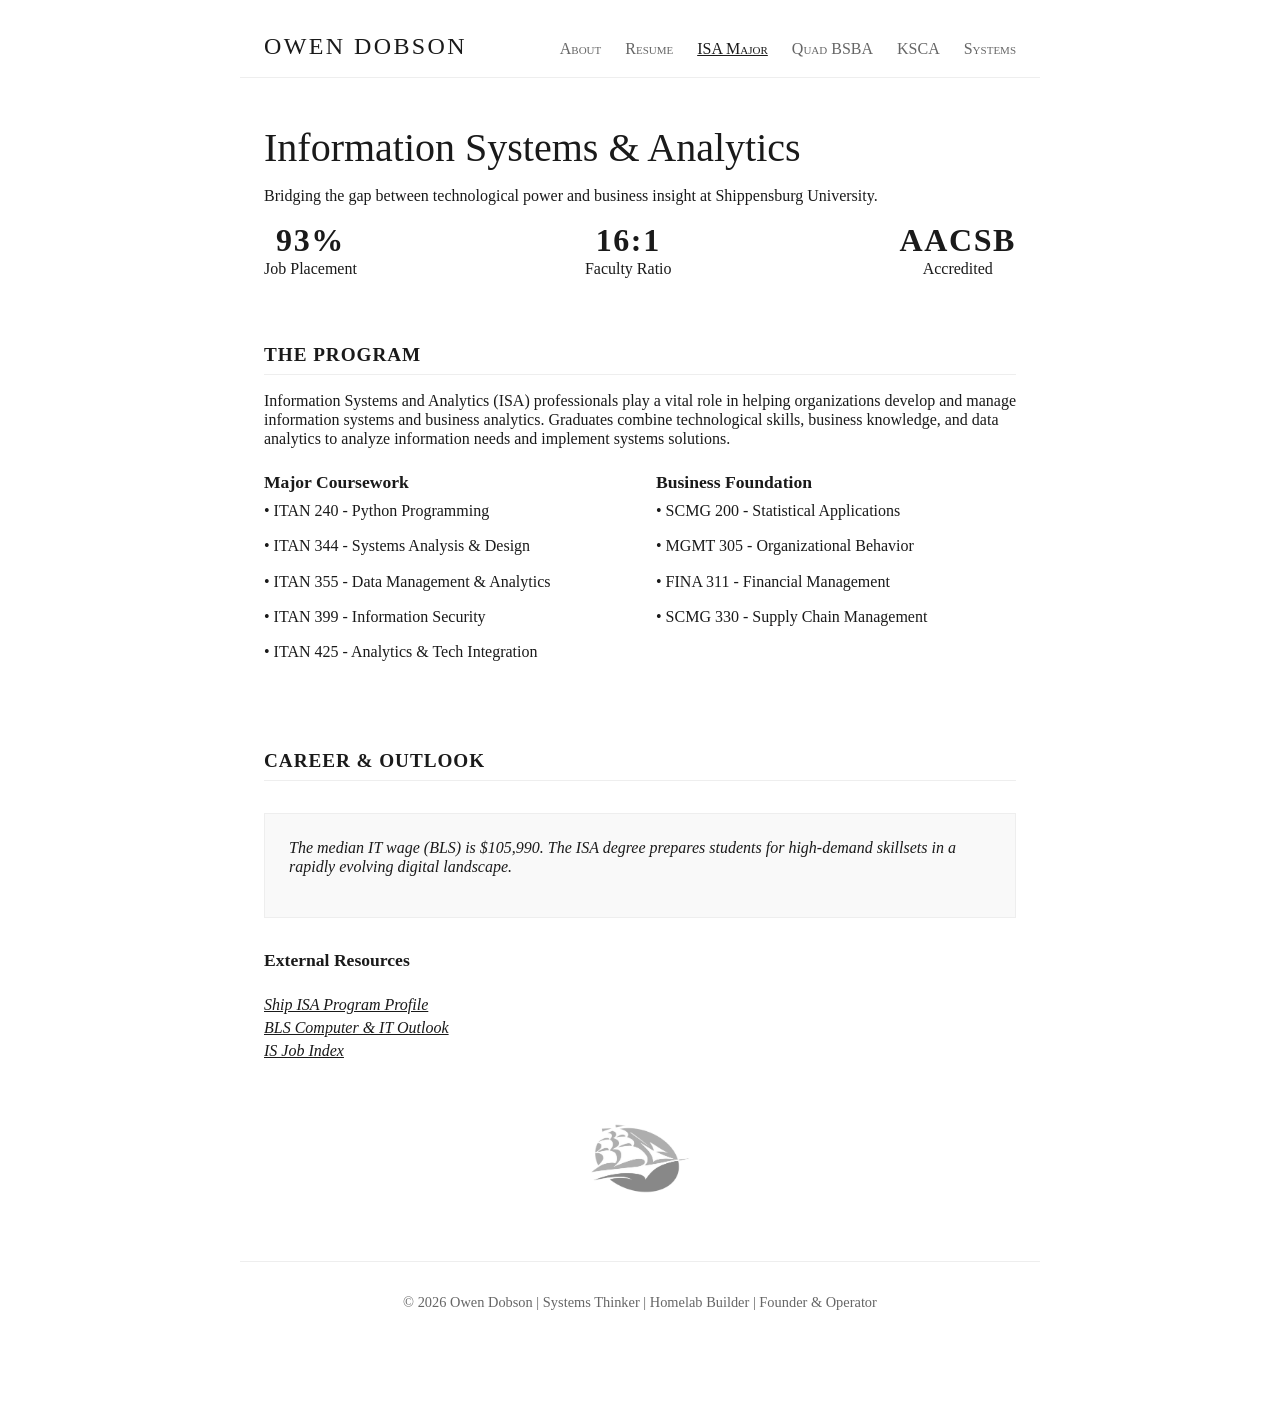
==== isa.htm @ d292f764 "new file:   coffee.jpg 	new file:   index.htm 	new file:   isa.htm         new file:   ksca.htm 	new" ====
<!DOCTYPE html>
<html lang="en">

<head>
    <meta charset="UTF-8">
    <meta name="viewport" content="width=device-width, initial-scale=1.0">
    <title>ISA Major | Owen Dobson</title>
    <link rel="stylesheet" href="style.css">
</head>

<body>
    <header>
        <a href="index.htm" class="logo">Owen Dobson</a>
        <nav>
            <ul>
                <li><a href="index.htm">About</a></li>
                <li><a href="resume.htm">Resume</a></li>
                <li><a href="isa.htm" class="active">ISA Major</a></li>
                <li><a href="quad-bsba.htm">Quad BSBA</a></li>
                <li><a href="ksca.htm">KSCA</a></li>
                <li><a href="systems.htm">Systems</a></li>
            </ul>
        </nav>
    </header>

    <main>
        <section id="isa-hero">
            <h1>Information Systems & Analytics</h1>
            <p>Bridging the gap between technological power and business insight at Shippensburg University.</p>

            <div class="stats-grid">
                <div class="stat-item">
                    <h2>93%</h2>
                    <p>Job Placement</p>
                </div>
                <div class="stat-item">
                    <h2>16:1</h2>
                    <p>Faculty Ratio</p>
                </div>
                <div class="stat-item">
                    <h2>AACSB</h2>
                    <p>Accredited</p>
                </div>
            </div>
        </section>

        <section id="program">
            <h2>The Program</h2>
            <div class="card">
                <p>Information Systems and Analytics (ISA) professionals play a vital role in helping organizations
                    develop and manage information systems and business analytics. Graduates combine technological
                    skills, business knowledge, and data analytics to analyze information needs and implement systems
                    solutions.</p>
            </div>

            <div class="grid">
                <div class="card">
                    <h3>Major Coursework</h3>
                    <p>• ITAN 240 - Python Programming</p>
                    <p>• ITAN 344 - Systems Analysis & Design</p>
                    <p>• ITAN 355 - Data Management & Analytics</p>
                    <p>• ITAN 399 - Information Security</p>
                    <p>• ITAN 425 - Analytics & Tech Integration</p>
                </div>
                <div class="card">
                    <h3>Business Foundation</h3>
                    <p>• SCMG 200 - Statistical Applications</p>
                    <p>• MGMT 305 - Organizational Behavior</p>
                    <p>• FINA 311 - Financial Management</p>
                    <p>• SCMG 330 - Supply Chain Management</p>
                </div>
            </div>
        </section>

        <section id="outreach">
            <h2>Career & Outlook</h2>
            <div class="highlight-box">
                <p>The median IT wage (BLS) is $105,990. The ISA degree prepares students for high-demand skillsets in a
                    rapidly evolving digital landscape.</p>
            </div>

            <div class="card">
                <h3>External Resources</h3>
                <div class="contact-info">
                    <div class="contact-item"><a
                            href="https://www.ship.edu/academics/colleges/business/undergraduate_degrees_and_programs/information-systems-and-analytics/">Ship
                            ISA Program Profile</a></div>
                    <div class="contact-item"><a
                            href="https://www.bls.gov/ooh/computer-and-information-technology/home.htm">BLS Computer &
                            IT Outlook</a></div>
                    <div class="contact-item"><a href="http://isjobindex.com/">IS Job Index</a></div>
                </div>
            </div>
        </section>

        <div style="text-align: center; margin-top: 4rem;">
            <a href="https://www.ship.edu/"><img src="ship_logo.webp" alt="Shippensburg University Logo"
                    style="width: 100px; filter: grayscale(1); opacity: 0.5;"></a>
        </div>
    </main>

    <footer>
        <p>&copy; 2026 Owen Dobson | Systems Thinker | Homelab Builder | Founder & Operator</p>
    </footer>
</body>

</html>
---- style.css ----
:root {
    --bg-color: #ffffff;
    --text-main: #1a1a1a;
    --text-muted: #666666;
    --border-color: #eeeeee;
    --accent-color: #333333;
    --font-size-base: 12pt;
    --line-height-tight: 1.2;
}

* {
    margin: 0;
    padding: 0;
    box-sizing: border-box;
}

body {
    background-color: var(--bg-color);
    color: var(--text-main);
    font-family: 'Times New Roman', Times, serif;
    font-size: var(--font-size-base);
    line-height: var(--line-height-tight);
    padding: 2rem 0;
}

header {
    max-width: 800px;
    margin: 0 auto 3rem auto;
    padding: 0 1.5rem;
    display: flex;
    justify-content: space-between;
    align-items: baseline;
    border-bottom: 1px solid var(--border-color);
    padding-bottom: 1rem;
}

.logo {
    font-size: 1.5rem;
    font-weight: normal;
    text-transform: uppercase;
    letter-spacing: 0.1em;
    color: var(--text-main);
    text-decoration: none;
}

nav ul {
    display: flex;
    list-style: none;
    gap: 1.5rem;
}

nav a {
    color: var(--text-muted);
    text-decoration: none;
    font-variant: small-caps;
    transition: color 0.2s;
}

nav a:hover,
nav a.active {
    color: var(--text-main);
    text-decoration: underline;
}

main {
    max-width: 800px;
    margin: 0 auto;
    padding: 0 1.5rem;
}

section {
    margin-bottom: 3rem;
}

h1 {
    font-size: 2.5rem;
    font-weight: normal;
    margin-bottom: 1rem;
    line-height: 1.1;
}

h2 {
    font-size: 1.2rem;
    font-weight: bold;
    text-transform: uppercase;
    letter-spacing: 0.05em;
    margin-bottom: 1rem;
    border-bottom: 1px solid var(--border-color);
    padding-bottom: 0.5rem;
}

h3 {
    font-size: 1.1rem;
    font-weight: bold;
    margin-bottom: 0.5rem;
}

p {
    margin-bottom: 1rem;
}

.hero {
    display: flex;
    flex-direction: row;
    gap: 2rem;
    align-items: flex-start;
}

.hero-text {
    flex: 2;
}

.hero-image {
    flex: 1;
}

.hero-image img {
    width: 100%;
    max-width: 250px;
    height: auto;
    filter: grayscale(1);
    border: 1px solid var(--border-color);
}

.grid {
    display: grid;
    grid-template-columns: 1fr 1fr;
    gap: 2rem;
}

.card {
    margin-bottom: 1.5rem;
}

.contact-info {
    margin: 1.5rem 0;
    font-style: italic;
}

.contact-item {
    margin-bottom: 0.25rem;
}

.contact-item a {
    color: var(--text-main);
    text-decoration: underline;
}

.skill-tag {
    display: inline-block;
    margin-right: 1rem;
    margin-bottom: 0.5rem;
}

.skill-tag::after {
    content: " /";
    color: var(--text-muted);
}

.skill-tag:last-child::after {
    content: "";
}

.highlight-box {
    border: 1px solid var(--border-color);
    padding: 1.5rem;
    margin: 2rem 0;
    font-style: italic;
    background: #f9f9f9;
}

.experience-item {
    margin-bottom: 2rem;
}

.experience-header {
    display: flex;
    justify-content: space-between;
    font-weight: bold;
    margin-bottom: 0.25rem;
}

.experience-title {
    font-style: italic;
    margin-bottom: 0.5rem;
}

footer {
    max-width: 800px;
    margin: 4rem auto 2rem auto;
    padding: 2rem 1.5rem;
    text-align: center;
    border-top: 1px solid var(--border-color);
    color: var(--text-muted);
    font-size: 0.9rem;
}

/* Specific to ISA page stats */
.stats-grid {
    display: flex;
    justify-content: space-between;
    margin-bottom: 2rem;
    text-align: center;
}

.stat-item h2 {
    font-size: 2rem;
    border: none;
    margin-bottom: 0;
    padding-bottom: 0;
}

@media (max-width: 600px) {
    .hero {
        flex-direction: column-reverse;
    }

    .grid {
        grid-template-columns: 1fr;
    }

    .experience-header {
        flex-direction: column;
    }

    .stats-grid {
        flex-direction: column;
        gap: 1.5rem;
    }
}
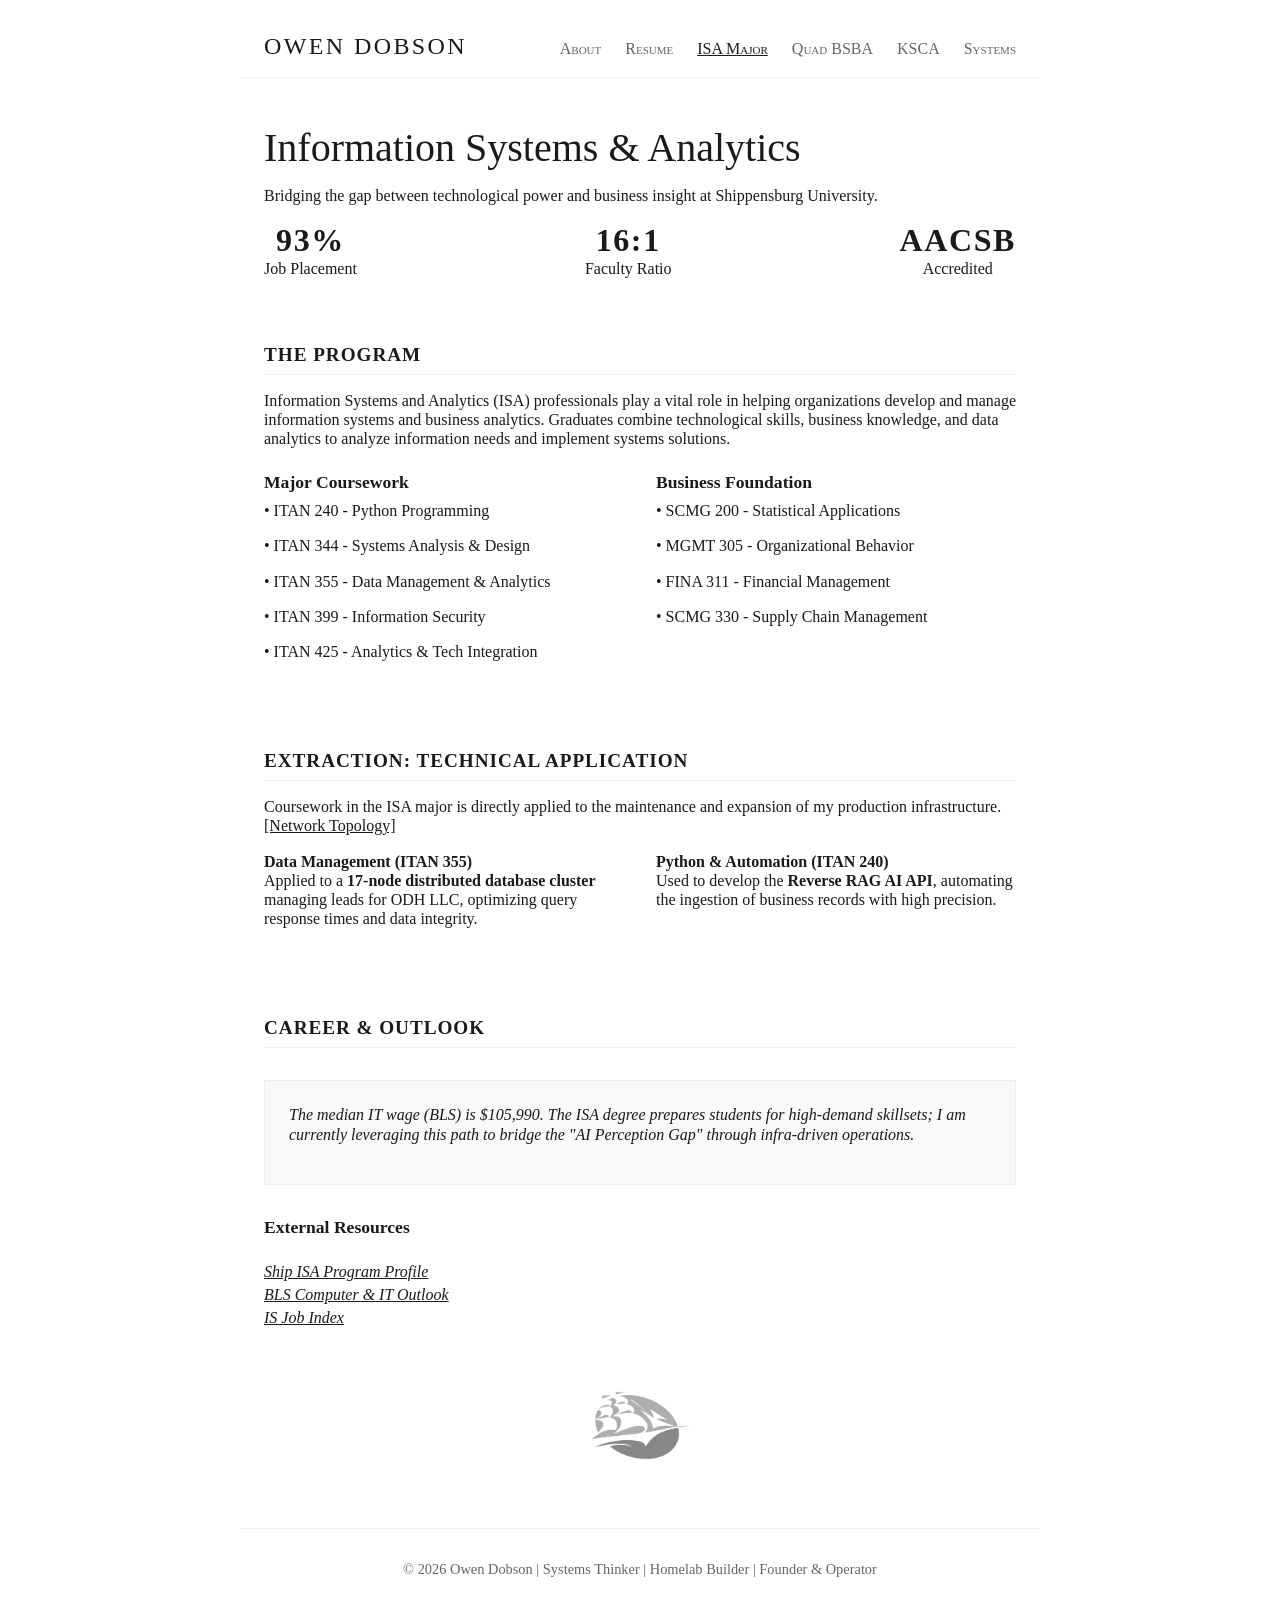
==== commit f4ecfd41: "modified:   index.htm modified:   isa.htm 	modified:   ksca.htm 	modified:   quad-bsba.htm 	modified" ====
--- a/isa.htm
+++ b/isa.htm
@@ -72,11 +72,33 @@
             </div>
         </section>
 
+        <section id="extraction">
+            <h2>Extraction: Technical Application</h2>
+            <div class="card">
+                <p>Coursework in the ISA major is directly applied to the maintenance and expansion of my production
+                    infrastructure. <a href="index.htm#artifacts" style="color: var(--primary-color);">[Network
+                        Topology]</a></p>
+                <div class="grid" style="margin-top: 1rem;">
+                    <div class="card">
+                        <h4>Data Management (ITAN 355)</h4>
+                        <p>Applied to a <strong>17-node distributed database cluster</strong> managing leads for ODH
+                            LLC, optimizing query response times and data integrity.</p>
+                    </div>
+                    <div class="card">
+                        <h4>Python & Automation (ITAN 240)</h4>
+                        <p>Used to develop the <strong>Reverse RAG AI API</strong>, automating the ingestion of
+                            business records with high precision.</p>
+                    </div>
+                </div>
+            </div>
+        </section>
+
         <section id="outreach">
             <h2>Career & Outlook</h2>
             <div class="highlight-box">
-                <p>The median IT wage (BLS) is $105,990. The ISA degree prepares students for high-demand skillsets in a
-                    rapidly evolving digital landscape.</p>
+                <p>The median IT wage (BLS) is $105,990. The ISA degree prepares students for high-demand skillsets; I
+                    am currently leveraging this path to bridge the "AI Perception Gap" through infra-driven operations.
+                </p>
             </div>
 
             <div class="card">
